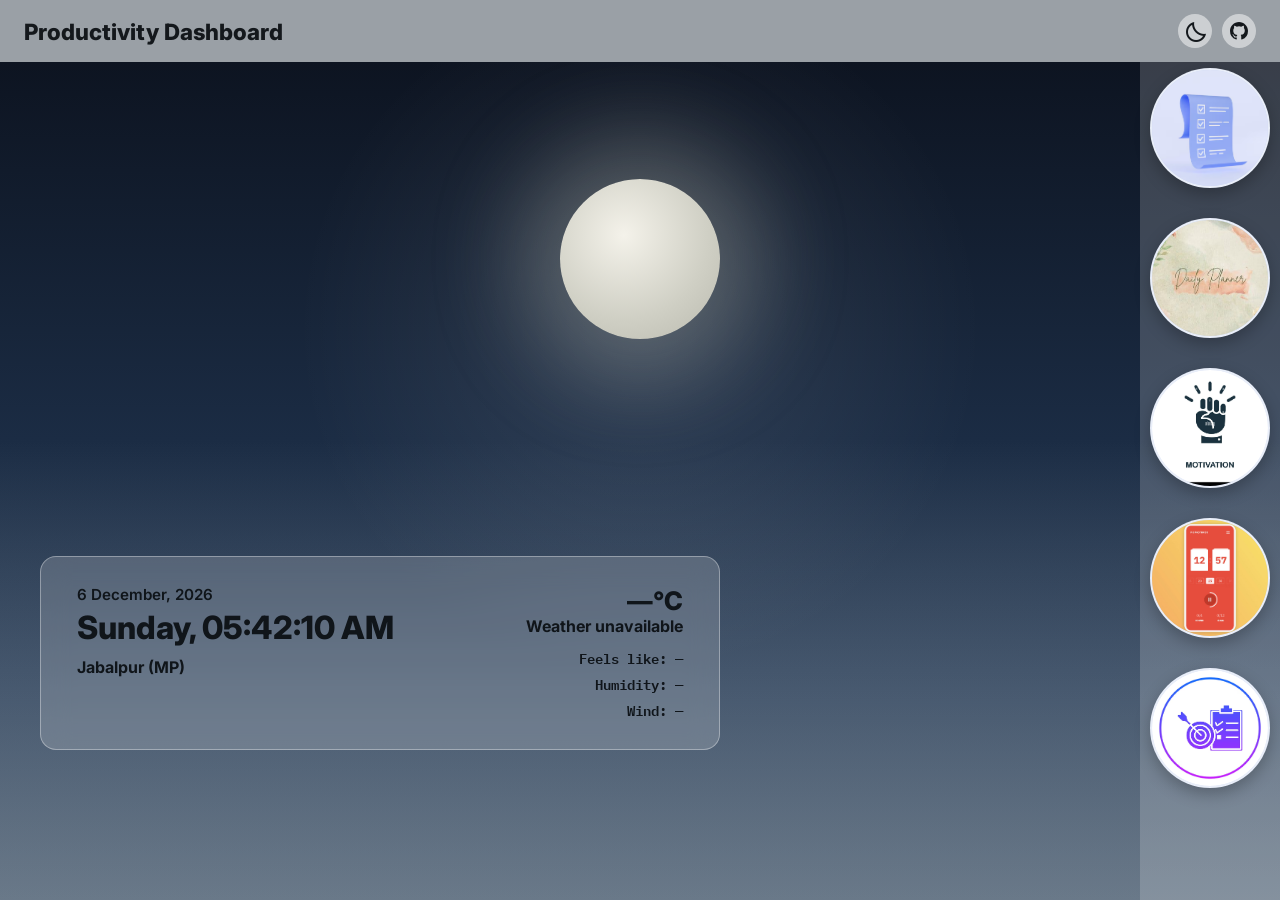
==== index.html @ 67d42deb "landing page done" ====
<!DOCTYPE html>
<html lang="en">

<head>
    <meta charset="UTF-8">
    <meta name="viewport" content="width=device-width, initial-scale=1.0">
    <title>Productivity-Dashboard</title>
    <link rel="preconnect" href="https://fonts.googleapis.com">
    <link rel="preconnect" href="https://fonts.gstatic.com" crossorigin>
    <link
        href="https://fonts.googleapis.com/css2?family=Inter:wght@400;500;600;700;800&family=IBM+Plex+Mono:wght@400;500&display=swap"
        rel="stylesheet">
    <link rel="stylesheet"
        href="https://fonts.googleapis.com/css2?family=Material+Symbols+Outlined:opsz,wght,FILL,GRAD@20..48,100..700,0..1,-50..200" />
    <link rel="stylesheet" href="landing.css">
</head>

<body>
    <header class="topbar">
        <h1 class="topbar-title">Productivity Dashboard</h1>
        <div class="topbar-icons">
            <button id="theme-toggle" class="icon-btn-round" aria-label="Toggle theme">
                <span id="theme-icon" class="material-symbols-outlined">light_mode</span>
            </button>
            <a class="icon-btn-round" href="https://github.com/" target="_blank" rel="noopener"
                aria-label="Source code">
                <svg width="18" height="18" viewBox="0 0 16 16" fill="currentColor" aria-hidden="true">
                    <path
                        d="M8 0C3.58 0 0 3.58 0 8a8 8 0 0 0 5.47 7.59c.4.07.55-.17.55-.38 0-.19-.01-.82-.01-1.49-2.01.37-2.53-.49-2.69-.94-.09-.23-.48-.94-.82-1.13-.28-.15-.68-.52-.01-.53.63-.01 1.08.58 1.23.82.72 1.21 1.87.87 2.33.66.07-.52.28-.87.51-1.07-1.78-.2-3.64-.89-3.64-3.95 0-.87.31-1.59.82-2.15-.08-.2-.36-1.02.08-2.12 0 0 .67-.21 2.2.82a7.5 7.5 0 0 1 4 0c1.53-1.04 2.2-.82 2.2-.82.44 1.1.16 1.92.08 2.12.51.56.82 1.27.82 2.15 0 3.07-1.87 3.75-3.65 3.95.29.25.54.73.54 1.48 0 1.07-.01 1.93-.01 2.2 0 .21.15.46.55.38A8 8 0 0 0 16 8c0-4.42-3.58-8-8-8z" />
                </svg>
            </a>
        </div>
    </header>

    <main class="hero">
        <div class="sky">
            <video class="sky-video night-video" src="./video/night.mp4" muted loop playsinline></video>
            <video class="sky-video day-video" src="./video/day.mp4" muted loop playsinline></video>
            <div class="moon"></div>
        </div>

        <div class="glass-card">
            <div class="glass-left">
                <p id="glass-date" class="glass-date">6 July, 2026</p>
                <h2 id="glass-time" class="glass-time">Monday, 02:14:51 AM</h2>
                <p id="glass-location" class="glass-location">Locating…</p>
            </div>
            <div class="glass-right">
                <p id="glass-temp" class="glass-temp">—°C</p>
                <p id="glass-desc" class="glass-desc">—</p>
                <ul class="glass-stats">
                    <li>Feels like: <span id="glass-feels">—</span></li>
                    <li>Humidity: <span id="glass-humidity">—</span></li>
                    <li>Wind: <span id="glass-wind">—</span></li>
                </ul>
            </div>
        </div>
        <nav class="icon-col" aria-label="Dashboard sections">
            <a href="dashboard.html#tasks" class="icon-circle" style="--tint:#c9d6f2">
                <img class="icon-img" src="./img/todo-light.avif" alt="To-do list">
                <video class="icon-video" src="./video/todo.mp4" muted loop playsinline></video>
            </a>
            <a href="dashboard.html#tasks" class="icon-circle" style="--tint:#c9d6f2">
                <img class="icon-img" src="./img/daily-planLight.jpg" alt="To-do list">
                <video class="icon-video" src="./video/daily-plan.mp4" muted loop playsinline></video>
            </a>
            <a href="dashboard.html#tasks" class="icon-circle" style="--tint:#c9d6f2">
                <img class="icon-img" src="./img/moti-light.jpg" alt="To-do list">
                <video class="icon-video" src="./video/motivation.mp4" muted loop playsinline></video>
            </a>
            <a href="dashboard.html#tasks" class="icon-circle" style="--tint:#c9d6f2">
                <img class="icon-img" src="./img/pomolight.jpeg" alt="To-do list">
                <video class="icon-video" src="./video/pomo.mp4" muted loop playsinline></video>
            </a>
            <a href="dashboard.html#tasks" class="icon-circle" style="--tint:#c9d6f2">
                <img class="icon-img" src="./img/goalsLight.avif" alt="To-do list">
                <video class="icon-video" src="./video/goals.mp4" muted loop playsinline></video>
            </a>
        </nav>

    </main>

    <script src="landing.js"></script>
</body>

</html>
---- landing.css ----
:root {
    --topbar-bg: #9aa0a6;
    --ink: #14181c;
    --ink-soft: #3c4248;
    --glass-bg: rgba(255, 255, 255, 0.18);
    --glass-border: rgba(255, 255, 255, 0.35);
    --font-body: "Inter", system-ui, sans-serif;
    --font-mono: "IBM Plex Mono", monospace;
    
}

* {
    box-sizing: border-box;
}

html,
body {
    height: 100%;
}

body {
    margin: 0;
    font-family: var(--font-body);
    color: var(--ink);
}

.topbar {
    display: flex;
    align-items: center;
    justify-content: space-between;
    background: var(--topbar-bg);
    padding: 14px 24px;
}

.topbar-title {
    margin: 0;
    font-size: 1.4rem;
    font-weight: 800;
}

.topbar-icons {
    display: flex;
    gap: 10px;
}

.icon-btn-round {
    width: 34px;
    height: 34px;
    border-radius: 50%;
    border: none;
    background: rgba(255, 255, 255, 0.5);
    color: var(--ink);
    display: flex;
    align-items: center;
    justify-content: center;
    cursor: pointer;
    text-decoration: none;
    font-size: 1rem;
    transition: background 0.15s;
}

.icon-btn-round:hover {
    background: rgba(255, 255, 255, 0.8);
}



.hero {
    position: relative;
    min-height: calc(100vh - 62px);
    overflow: hidden;
    display: flex;
    align-items: flex-end;
}

.sky {
    position: absolute;
    inset: 0;
    z-index: 0;
    background:
        radial-gradient(circle at 50% 32%, rgba(255, 255, 255, 0.10), transparent 40%),
        linear-gradient(to bottom, #0d1421 0%, #1b2c44 45%, #33465e 75%, #4a5b6d 100%);
    transition: background 0.4s;
}

.sky::after {
    /* faint fog layer near the bottom */
    content: "";
    position: absolute;
    inset: 0;
    background: linear-gradient(to top, rgba(200, 210, 220, 0.25), transparent 55%);
}

.sky-video {
    position: absolute;
    inset: 0;
    width: 100%;
    height: 100%;
    object-fit: cover;
    z-index: -1;
    opacity: 0;
    transition: opacity 0.3s;
}

.sky-video.is-visible {
    opacity: 1;
}

.moon {
    position: absolute;
    top: 14%;
    left: 50%;
    transform: translateX(-50%);
    width: 160px;
    height: 160px;
    border-radius: 50%;
    background: radial-gradient(circle at 40% 35%, #f4f2ea, #cfcfc4 60%, #b9b9ae 100%);
    box-shadow: 0 0 90px 40px rgba(240, 240, 220, 0.25);
}

body.theme-light .sky {
    background:
        radial-gradient(circle at 50% 30%, rgba(255, 255, 255, 0.5), transparent 45%),
        linear-gradient(to bottom, #bcd6ec 0%, #dce9f2 60%, #eef3f6 100%);
}

body.theme-light .moon {
    background: radial-gradient(circle at 40% 35%, #fff6cf, #ffe28a 70%);
    box-shadow: 0 0 90px 40px rgba(255, 220, 120, 0.35);
}

body.theme-light .glass-card {
    background: rgba(255, 255, 255, 0.55);
}

body.theme-light .icon-btn-round {
    background: rgba(0, 0, 0, 0.08);
}

.glass-card {
    position: relative;
    z-index: 1;
    display: flex;
    justify-content: space-between;
    gap: 40px;
    flex-wrap: wrap;
    background: var(--glass-bg);
    border: 1px solid var(--glass-border);
    backdrop-filter: blur(14px);
    -webkit-backdrop-filter: blur(14px);
    border-radius: 16px;
    padding: 28px 36px;
    margin: 0 0 150px 40px;
    width: 680px;
    color: #10151a;
}

.glass-date {
    margin: 0 0 4px;
    font-size: 0.95rem;
    font-weight: 600;
}

.glass-time {
    margin: 0 0 10px;
    font-size: 2rem;
    font-weight: 800;
}

.glass-location {
    margin: 0;
    font-weight: 700;
}

.glass-right {
    text-align: right;
    min-width: 180px;
}

.glass-temp {
    margin: 0;
    font-size: 1.6rem;
    font-weight: 800;
}

.glass-desc {
    margin: 0 0 10px;
    font-weight: 700;
}

.glass-stats {
    list-style: none;
    margin: 0;
    padding: 0;
    font-family: var(--font-mono);
    font-size: 0.85rem;
    font-weight: 600;
    display: flex;
    flex-direction: column;
    gap: 3px;
}

.icon-col {
    position: absolute;
    right: 0;
    top: 0;
    bottom: 0;
    z-index: 1;
    display: flex;
    flex-direction: column;
    gap: 18px;
    align-items: center;
    background: var(--glass-bg);
}

.icon-circle {
    position: relative;
    width: 120px;
    height: 120px;
    border-radius: 50%;
    margin: 6px 10px;
    background: var(--tint, #fff);
    display: flex;
    align-items: center;
    justify-content: center;
    overflow: hidden;
    text-decoration: none;
    box-shadow: 0 6px 16px rgba(0, 0, 0, 0.25);
    border: 2px solid rgba(255, 255, 255, 0.6);
    transition: transform 0.15s, box-shadow 0.15s;
}

.icon-circle:hover {
    transform: translateY(-3px);
    box-shadow: 0 10px 22px rgba(0, 0, 0, 0.3);
}

.icon-circle:focus-visible {
    outline: 3px solid #fff;
    outline-offset: 2px;
}

.icon-img,
.icon-video {
    position: absolute;
    inset: 0;
    width: 100%;
    height: 100%;
    object-fit: cover;
}

.icon-video {
    opacity: 0;
    transition: opacity 0.2s;
}

.icon-circle:hover .icon-video {
    opacity: 1;
}

.icon-circle:hover .icon-img {
    opacity: 0;
}

@media (max-width: 720px) {
    .glass-card {
        margin: 0 16px 90px;
        padding: 20px;
    }

    .glass-time {
        font-size: 1.5rem;
    }

    .icon-rail {
        right: 10px;
        gap: 12px;
    }

    .icon-circle {
        width: 54px;
        height: 54px;
        font-size: 1.3rem;
    }

    .moon {
        width: 100px;
        height: 100px;
    }
}
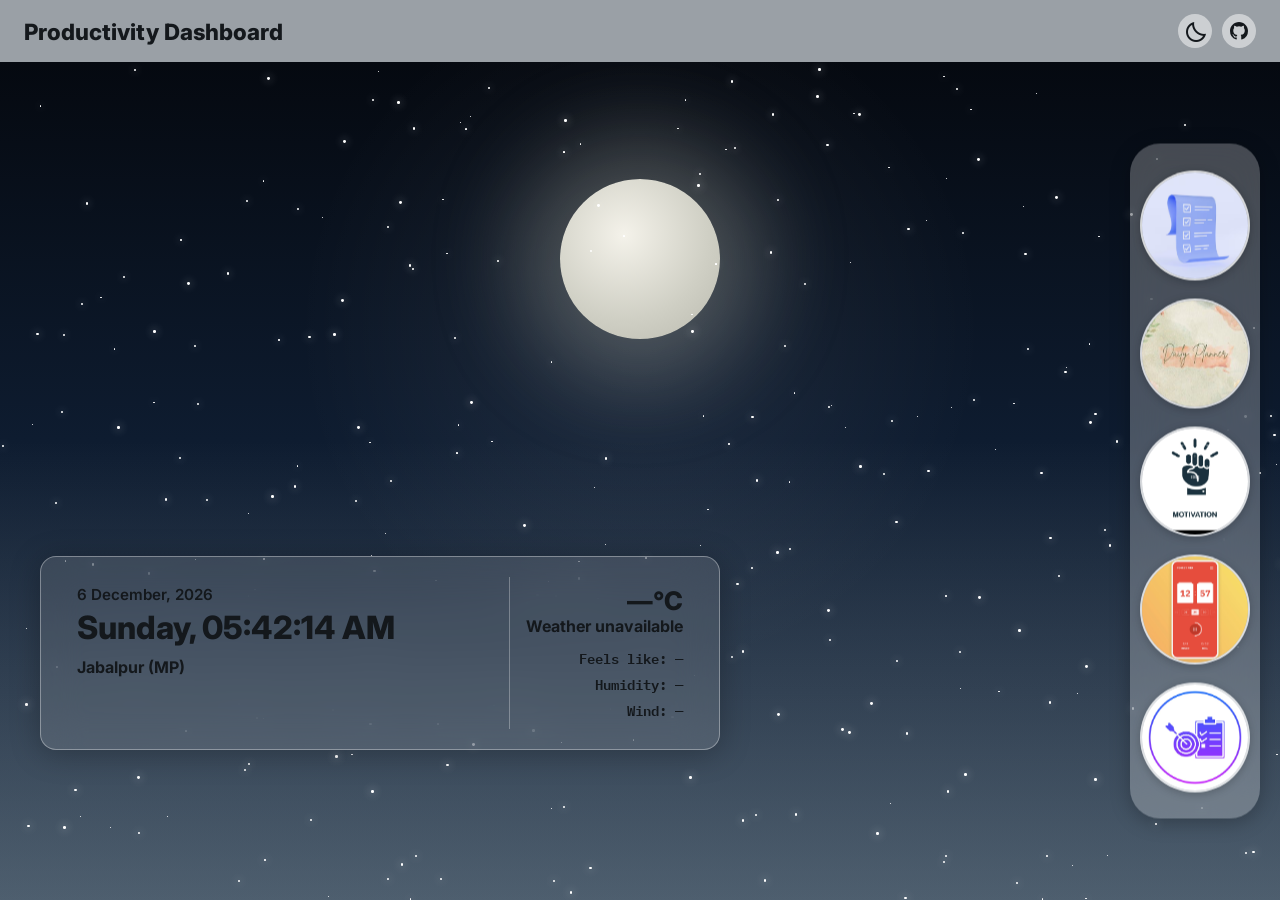
==== commit d6fbe4bc: "landing page UI finally done" ====
--- a/index.html
+++ b/index.html
@@ -36,6 +36,8 @@
         <div class="sky">
             <video class="sky-video night-video" src="./video/night.mp4" muted loop playsinline></video>
             <video class="sky-video day-video" src="./video/day.mp4" muted loop playsinline></video>
+            <div class="stars">
+            </div>
             <div class="moon"></div>
         </div>
 
--- a/landing.css
+++ b/landing.css
@@ -6,7 +6,7 @@
     --glass-border: rgba(255, 255, 255, 0.35);
     --font-body: "Inter", system-ui, sans-serif;
     --font-mono: "IBM Plex Mono", monospace;
-    
+
 }
 
 * {
@@ -64,7 +64,6 @@
 }
 
 
-
 .hero {
     position: relative;
     min-height: calc(100vh - 62px);
@@ -78,13 +77,13 @@
     inset: 0;
     z-index: 0;
     background:
-        radial-gradient(circle at 50% 32%, rgba(255, 255, 255, 0.10), transparent 40%),
-        linear-gradient(to bottom, #0d1421 0%, #1b2c44 45%, #33465e 75%, #4a5b6d 100%);
+        radial-gradient(circle at 50% 32%, rgba(255, 255, 255, 0.08), transparent 40%),
+        linear-gradient(to bottom, #050910 0%, #0e1c30 45%, #1a2a3d 75%, #25384a 100%);
     transition: background 0.4s;
 }
 
+
 .sky::after {
-    /* faint fog layer near the bottom */
     content: "";
     position: absolute;
     inset: 0;
@@ -104,6 +103,37 @@
 
 .sky-video.is-visible {
     opacity: 1;
+}
+
+
+.stars {
+    position: absolute;
+    inset: 0;
+    pointer-events: none;
+    z-index: 1;
+}
+
+.stars span {
+    position: absolute;
+    background: white;
+    border-radius: 50%;
+    box-shadow: 0 0 8px rgba(255, 255, 255, .9);
+    animation: twinkle 2s infinite alternate;
+}
+
+body.theme-light .stars {
+    opacity: 0;
+    transition: opacity 0.5s ease;
+}
+
+@keyframes twinkle {
+    from {
+        opacity: 0.6;
+    }
+
+    to {
+        opacity: 1;
+    }
 }
 
 .moon {
@@ -116,6 +146,17 @@
     border-radius: 50%;
     background: radial-gradient(circle at 40% 35%, #f4f2ea, #cfcfc4 60%, #b9b9ae 100%);
     box-shadow: 0 0 90px 40px rgba(240, 240, 220, 0.25);
+    animation: moonGlow 4s infinite alternate;
+}
+
+@keyframes moonGlow {
+    from {
+        box-shadow: 0 0 80px 30px rgba(240, 240, 220, 0.2);
+    }
+
+    to {
+        box-shadow: 0 0 100px 50px rgba(240, 240, 220, 0.35);
+    }
 }
 
 body.theme-light .sky {
@@ -144,16 +185,27 @@
     justify-content: space-between;
     gap: 40px;
     flex-wrap: wrap;
-    background: var(--glass-bg);
-    border: 1px solid var(--glass-border);
-    backdrop-filter: blur(14px);
-    -webkit-backdrop-filter: blur(14px);
+    background: rgba(255, 255, 255, 0.12);
+    border: 1px solid rgba(255, 255, 255, 0.35);
+    backdrop-filter: blur(20px);
+    -webkit-backdrop-filter: blur(20px);
     border-radius: 16px;
     padding: 28px 36px;
     margin: 0 0 150px 40px;
     width: 680px;
-    color: #10151a;
-}
+    box-shadow: 0 4px 30px rgba(0, 0, 0, 0.25);
+}
+
+.glass-card::before {
+    content: "";
+    position: absolute;
+    top: 20px;
+    bottom: 20px;
+    left: 69%;
+    width: 1px;
+    background: rgba(255, 255, 255, 0.3);
+}
+
 
 .glass-date {
     margin: 0 0 4px;
@@ -202,38 +254,39 @@
 
 .icon-col {
     position: absolute;
-    right: 0;
-    top: 0;
-    bottom: 0;
-    z-index: 1;
+    right: 20px;
+    top: 50%;
+    transform: translateY(-50%);
     display: flex;
     flex-direction: column;
+    justify-content: center;
     gap: 18px;
-    align-items: center;
-    background: var(--glass-bg);
-}
+    padding: 20px 10px;
+    border-radius: 30px;
+    background: rgba(255, 255, 255, 0.25);
+    backdrop-filter: blur(20px);
+    box-shadow: 0 4px 20px rgba(0, 0, 0, 0.25);
+    height: 75vh;
+}
+
 
 .icon-circle {
-    position: relative;
-    width: 120px;
-    height: 120px;
+    width: 110px;
+    height: 110px;
     border-radius: 50%;
-    margin: 6px 10px;
-    background: var(--tint, #fff);
-    display: flex;
-    align-items: center;
-    justify-content: center;
     overflow: hidden;
-    text-decoration: none;
-    box-shadow: 0 6px 16px rgba(0, 0, 0, 0.25);
+    background: rgba(255, 255, 255, 0.35);
     border: 2px solid rgba(255, 255, 255, 0.6);
-    transition: transform 0.15s, box-shadow 0.15s;
+    backdrop-filter: blur(10px);
+    box-shadow: 0 2px 8px rgba(0, 0, 0, 0.2);
+    transition: transform 0.2s, box-shadow 0.2s;
 }
 
 .icon-circle:hover {
     transform: translateY(-3px);
-    box-shadow: 0 10px 22px rgba(0, 0, 0, 0.3);
-}
+    box-shadow: 0 6px 16px rgba(0, 0, 0, 0.3);
+}
+
 
 .icon-circle:focus-visible {
     outline: 3px solid #fff;
@@ -262,19 +315,33 @@
     opacity: 0;
 }
 
-@media (max-width: 720px) {
+/* @media (max-width: 720px) {
     .glass-card {
-        margin: 0 16px 90px;
+        margin: 0 16px 60px;
         padding: 20px;
+        width: auto;
+        flex-direction: column;
+        gap: 20px;
+        text-align: center;
     }
 
     .glass-time {
         font-size: 1.5rem;
     }
 
-    .icon-rail {
-        right: 10px;
+    .glass-temp {
+        font-size: 1.2rem;
+    }
+
+    .icon-col {
+        position: static;
+        transform: none;
+        flex-direction: row;
+        justify-content: center;
         gap: 12px;
+        margin: 20px 0;
+        border-radius: 20px;
+        padding: 10px;
     }
 
     .icon-circle {
@@ -286,5 +353,191 @@
     .moon {
         width: 100px;
         height: 100px;
-    }
-}+        top: 10%;
+    }
+}
+
+@media (max-width: 1024px) {
+    .glass-card {
+        width: 90%;
+        margin: 0 auto 100px;
+        padding: 24px;
+        gap: 24px;
+    }
+
+    .glass-time {
+        font-size: 1.6rem;
+    }
+
+    .glass-temp {
+        font-size: 1.3rem;
+    }
+
+    .icon-col {
+        right: 10px;
+        gap: 14px;
+        padding: 14px 8px;
+        border-radius: 30px;
+    }
+
+    .icon-circle {
+        width: 70px;
+        height: 70px;
+    }
+
+    .moon {
+        width: 120px;
+        height: 120px;
+        top: 12%;
+    }
+} */
+
+/* @media (max-width: 1024px) {
+    .glass-card {
+        width: 90%;
+        margin: 0 auto 80px;
+        padding: 24px;
+        gap: 24px;
+    }
+
+    .glass-time {
+        font-size: 1.6rem;
+    }
+
+    .glass-temp {
+        font-size: 1.3rem;
+    }
+
+    .icon-col {
+        right: 10px;
+        gap: 14px;
+        padding: 14px 8px;
+        border-radius: 30px;
+    }
+
+    .icon-circle {
+        width: 80px;
+        height: 80px;
+    }
+
+    .moon {
+        width: 120px;
+        height: 120px;
+        top: 12%;
+    }
+} */
+
+/* @media (max-width: 720px) {
+    .hero {
+        flex-direction: column;
+        align-items: center;
+        justify-content: flex-end;
+        overflow: visible;
+    }
+
+    .glass-card {
+        width: 90%;
+        margin: 0 auto 20px;
+        padding: 18px;
+        text-align: center;
+        gap: 14px;
+        background: rgba(255, 255, 255, 0.25);
+        backdrop-filter: blur(20px);
+        border-radius: 16px;
+    }
+
+    .glass-time {
+        font-size: 1.3rem;
+    }
+
+    .glass-temp {
+        font-size: 1.1rem;
+    }
+
+    .icon-col {
+        position: fixed;
+        bottom: 20px;
+        left: 50%;
+        transform: translateX(-50%);
+        flex-direction: row;
+        justify-content: center;
+        gap: 14px;
+        width: auto;
+        padding: 10px 14px;
+        background: rgba(255, 255, 255, 0.15);
+        border-radius: 20px;
+        backdrop-filter: blur(20px);
+        box-shadow: 0 4px 20px rgba(0, 0, 0, 0.2);
+    }
+
+    .icon-circle {
+        width: 50px;
+        height: 50px;
+    }
+
+    .moon {
+        width: 80px;
+        height: 80px;
+        top: 8%;
+    }
+} */
+
+
+/* @media (max-width: 480px) {
+    .topbar-title {
+        font-size: 1.1rem;
+    }
+
+    .glass-card {
+        width: 90%;
+        margin: 0 auto 20px;
+        padding: 16px;
+        gap: 12px;
+        flex-direction: column;
+        text-align: center;
+        background: rgba(255, 255, 255, 0.25);
+        backdrop-filter: blur(20px);
+        border-radius: 16px;
+    }
+
+    .glass-card::before {
+        display: none;
+    }
+
+    .glass-time {
+        font-size: 1.2rem;
+    }
+
+    .glass-temp {
+        font-size: 1rem;
+    }
+
+    .icon-col {
+        position: fixed;
+        top: 500px;
+        left: 50%;
+        transform: translateX(-50%);
+        display: flex;
+        flex-direction: row;
+        justify-content: center;
+        gap: 10px;
+        width: 300px;
+        height: auto;
+        padding: 10px 14px;
+        background: rgba(255, 255, 255, 0.15);
+        border-radius: 20px;
+        backdrop-filter: blur(20px);
+        box-shadow: 0 4px 20px rgba(0, 0, 0, 0.2);
+    }
+
+    .icon-circle {
+        width: 44px;
+        height: 44px;
+    }
+
+    .moon {
+        width: 80px;
+        height: 80px;
+        top: 8%;
+    }
+} */
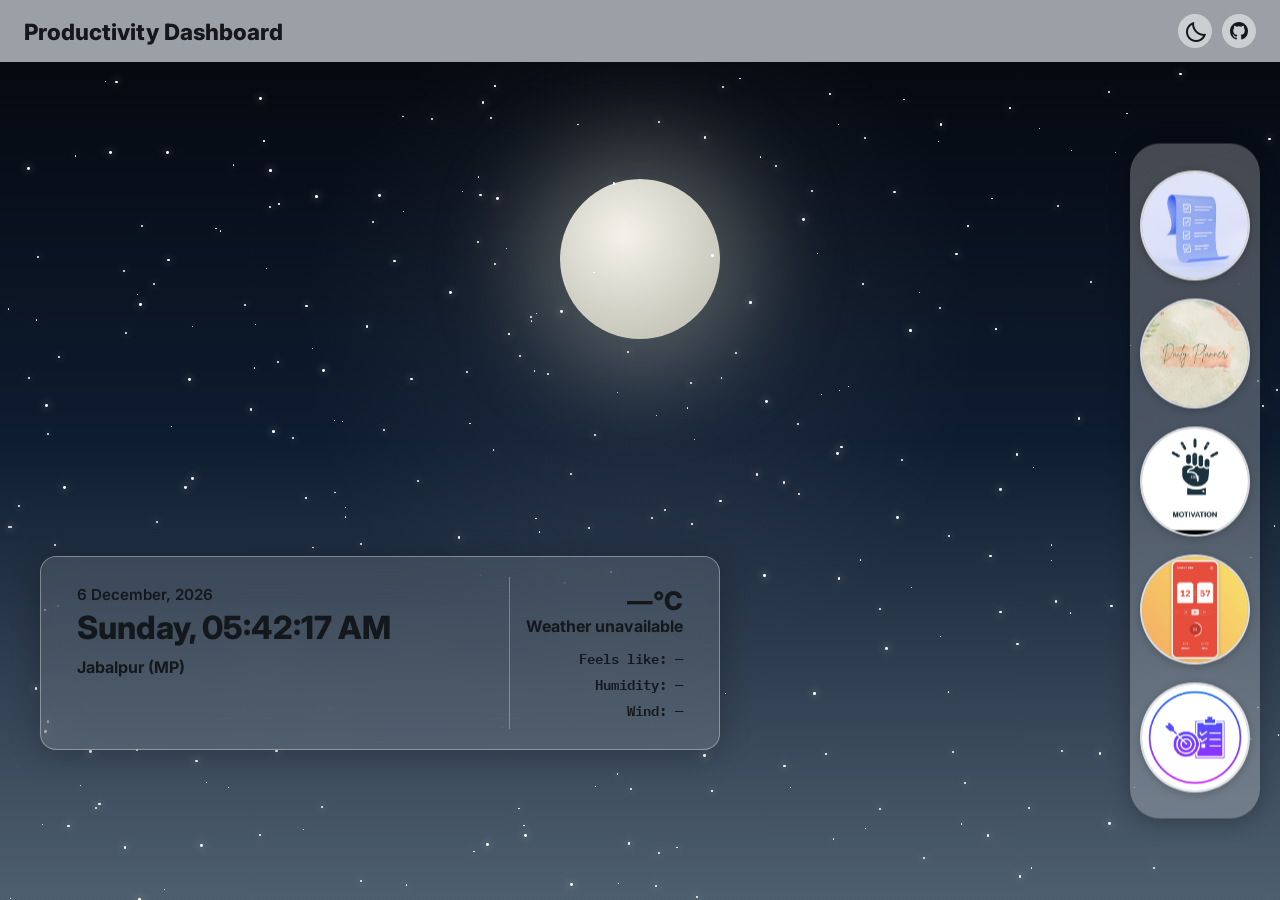
==== commit ea09a7ab: "improved folder structure" ====
--- a/index.html
+++ b/index.html
@@ -12,7 +12,7 @@
         rel="stylesheet">
     <link rel="stylesheet"
         href="https://fonts.googleapis.com/css2?family=Material+Symbols+Outlined:opsz,wght,FILL,GRAD@20..48,100..700,0..1,-50..200" />
-    <link rel="stylesheet" href="landing.css">
+    <link rel="stylesheet" href="./css/style.css">
 </head>
 
 <body>
@@ -82,7 +82,7 @@
 
     </main>
 
-    <script src="landing.js"></script>
+    <script src="./js/script.js"></script>
 </body>
 
 </html>
--- a/css/style.css
+++ b/css/style.css
@@ -0,0 +1,543 @@
+:root {
+    --topbar-bg: #9aa0a6;
+    --ink: #14181c;
+    --ink-soft: #3c4248;
+    --glass-bg: rgba(255, 255, 255, 0.18);
+    --glass-border: rgba(255, 255, 255, 0.35);
+    --font-body: "Inter", system-ui, sans-serif;
+    --font-mono: "IBM Plex Mono", monospace;
+
+}
+
+* {
+    box-sizing: border-box;
+}
+
+html,
+body {
+    height: 100%;
+}
+
+body {
+    margin: 0;
+    font-family: var(--font-body);
+    color: var(--ink);
+}
+
+.topbar {
+    display: flex;
+    align-items: center;
+    justify-content: space-between;
+    background: var(--topbar-bg);
+    padding: 14px 24px;
+}
+
+.topbar-title {
+    margin: 0;
+    font-size: 1.4rem;
+    font-weight: 800;
+}
+
+.topbar-icons {
+    display: flex;
+    gap: 10px;
+}
+
+.icon-btn-round {
+    width: 34px;
+    height: 34px;
+    border-radius: 50%;
+    border: none;
+    background: rgba(255, 255, 255, 0.5);
+    color: var(--ink);
+    display: flex;
+    align-items: center;
+    justify-content: center;
+    cursor: pointer;
+    text-decoration: none;
+    font-size: 1rem;
+    transition: background 0.15s;
+}
+
+.icon-btn-round:hover {
+    background: rgba(255, 255, 255, 0.8);
+}
+
+
+.hero {
+    position: relative;
+    min-height: calc(100vh - 62px);
+    overflow: hidden;
+    display: flex;
+    align-items: flex-end;
+}
+
+.sky {
+    position: absolute;
+    inset: 0;
+    z-index: 0;
+    background:
+        radial-gradient(circle at 50% 32%, rgba(255, 255, 255, 0.08), transparent 40%),
+        linear-gradient(to bottom, #050910 0%, #0e1c30 45%, #1a2a3d 75%, #25384a 100%);
+    transition: background 0.4s;
+}
+
+
+.sky::after {
+    content: "";
+    position: absolute;
+    inset: 0;
+    background: linear-gradient(to top, rgba(200, 210, 220, 0.25), transparent 55%);
+}
+
+.sky-video {
+    position: absolute;
+    inset: 0;
+    width: 100%;
+    height: 100%;
+    object-fit: cover;
+    z-index: -1;
+    opacity: 0;
+    transition: opacity 0.3s;
+}
+
+.sky-video.is-visible {
+    opacity: 1;
+}
+
+
+.stars {
+    position: absolute;
+    inset: 0;
+    pointer-events: none;
+    z-index: 1;
+}
+
+.stars span {
+    position: absolute;
+    background: white;
+    border-radius: 50%;
+    box-shadow: 0 0 8px rgba(255, 255, 255, .9);
+    animation: twinkle 2s infinite alternate;
+}
+
+body.theme-light .stars {
+    opacity: 0;
+    transition: opacity 0.5s ease;
+}
+
+@keyframes twinkle {
+    from {
+        opacity: 0.6;
+    }
+
+    to {
+        opacity: 1;
+    }
+}
+
+.moon {
+    position: absolute;
+    top: 14%;
+    left: 50%;
+    transform: translateX(-50%);
+    width: 160px;
+    height: 160px;
+    border-radius: 50%;
+    background: radial-gradient(circle at 40% 35%, #f4f2ea, #cfcfc4 60%, #b9b9ae 100%);
+    box-shadow: 0 0 90px 40px rgba(240, 240, 220, 0.25);
+    animation: moonGlow 4s infinite alternate;
+}
+
+@keyframes moonGlow {
+    from {
+        box-shadow: 0 0 80px 30px rgba(240, 240, 220, 0.2);
+    }
+
+    to {
+        box-shadow: 0 0 100px 50px rgba(240, 240, 220, 0.35);
+    }
+}
+
+body.theme-light .sky {
+    background:
+        radial-gradient(circle at 50% 30%, rgba(255, 255, 255, 0.5), transparent 45%),
+        linear-gradient(to bottom, #bcd6ec 0%, #dce9f2 60%, #eef3f6 100%);
+}
+
+body.theme-light .moon {
+    background: radial-gradient(circle at 40% 35%, #fff6cf, #ffe28a 70%);
+    box-shadow: 0 0 90px 40px rgba(255, 220, 120, 0.35);
+}
+
+body.theme-light .glass-card {
+    background: rgba(255, 255, 255, 0.55);
+}
+
+body.theme-light .icon-btn-round {
+    background: rgba(0, 0, 0, 0.08);
+}
+
+.glass-card {
+    position: relative;
+    z-index: 1;
+    display: flex;
+    justify-content: space-between;
+    gap: 40px;
+    flex-wrap: wrap;
+    background: rgba(255, 255, 255, 0.12);
+    border: 1px solid rgba(255, 255, 255, 0.35);
+    backdrop-filter: blur(20px);
+    -webkit-backdrop-filter: blur(20px);
+    border-radius: 16px;
+    padding: 28px 36px;
+    margin: 0 0 150px 40px;
+    width: 680px;
+    box-shadow: 0 4px 30px rgba(0, 0, 0, 0.25);
+}
+
+.glass-card::before {
+    content: "";
+    position: absolute;
+    top: 20px;
+    bottom: 20px;
+    left: 69%;
+    width: 1px;
+    background: rgba(255, 255, 255, 0.3);
+}
+
+
+.glass-date {
+    margin: 0 0 4px;
+    font-size: 0.95rem;
+    font-weight: 600;
+}
+
+.glass-time {
+    margin: 0 0 10px;
+    font-size: 2rem;
+    font-weight: 800;
+}
+
+.glass-location {
+    margin: 0;
+    font-weight: 700;
+}
+
+.glass-right {
+    text-align: right;
+    min-width: 180px;
+}
+
+.glass-temp {
+    margin: 0;
+    font-size: 1.6rem;
+    font-weight: 800;
+}
+
+.glass-desc {
+    margin: 0 0 10px;
+    font-weight: 700;
+}
+
+.glass-stats {
+    list-style: none;
+    margin: 0;
+    padding: 0;
+    font-family: var(--font-mono);
+    font-size: 0.85rem;
+    font-weight: 600;
+    display: flex;
+    flex-direction: column;
+    gap: 3px;
+}
+
+.icon-col {
+    position: absolute;
+    right: 20px;
+    top: 50%;
+    transform: translateY(-50%);
+    display: flex;
+    flex-direction: column;
+    justify-content: center;
+    gap: 18px;
+    padding: 20px 10px;
+    border-radius: 30px;
+    background: rgba(255, 255, 255, 0.25);
+    backdrop-filter: blur(20px);
+    box-shadow: 0 4px 20px rgba(0, 0, 0, 0.25);
+    height: 75vh;
+}
+
+
+.icon-circle {
+    width: 110px;
+    height: 110px;
+    border-radius: 50%;
+    overflow: hidden;
+    background: rgba(255, 255, 255, 0.35);
+    border: 2px solid rgba(255, 255, 255, 0.6);
+    backdrop-filter: blur(10px);
+    box-shadow: 0 2px 8px rgba(0, 0, 0, 0.2);
+    transition: transform 0.2s, box-shadow 0.2s;
+}
+
+.icon-circle:hover {
+    transform: translateY(-3px);
+    box-shadow: 0 6px 16px rgba(0, 0, 0, 0.3);
+}
+
+
+.icon-circle:focus-visible {
+    outline: 3px solid #fff;
+    outline-offset: 2px;
+}
+
+.icon-img,
+.icon-video {
+    position: absolute;
+    inset: 0;
+    width: 100%;
+    height: 100%;
+    object-fit: cover;
+}
+
+.icon-video {
+    opacity: 0;
+    transition: opacity 0.2s;
+}
+
+.icon-circle:hover .icon-video {
+    opacity: 1;
+}
+
+.icon-circle:hover .icon-img {
+    opacity: 0;
+}
+
+/* @media (max-width: 720px) {
+    .glass-card {
+        margin: 0 16px 60px;
+        padding: 20px;
+        width: auto;
+        flex-direction: column;
+        gap: 20px;
+        text-align: center;
+    }
+
+    .glass-time {
+        font-size: 1.5rem;
+    }
+
+    .glass-temp {
+        font-size: 1.2rem;
+    }
+
+    .icon-col {
+        position: static;
+        transform: none;
+        flex-direction: row;
+        justify-content: center;
+        gap: 12px;
+        margin: 20px 0;
+        border-radius: 20px;
+        padding: 10px;
+    }
+
+    .icon-circle {
+        width: 54px;
+        height: 54px;
+        font-size: 1.3rem;
+    }
+
+    .moon {
+        width: 100px;
+        height: 100px;
+        top: 10%;
+    }
+}
+
+@media (max-width: 1024px) {
+    .glass-card {
+        width: 90%;
+        margin: 0 auto 100px;
+        padding: 24px;
+        gap: 24px;
+    }
+
+    .glass-time {
+        font-size: 1.6rem;
+    }
+
+    .glass-temp {
+        font-size: 1.3rem;
+    }
+
+    .icon-col {
+        right: 10px;
+        gap: 14px;
+        padding: 14px 8px;
+        border-radius: 30px;
+    }
+
+    .icon-circle {
+        width: 70px;
+        height: 70px;
+    }
+
+    .moon {
+        width: 120px;
+        height: 120px;
+        top: 12%;
+    }
+} */
+
+/* @media (max-width: 1024px) {
+    .glass-card {
+        width: 90%;
+        margin: 0 auto 80px;
+        padding: 24px;
+        gap: 24px;
+    }
+
+    .glass-time {
+        font-size: 1.6rem;
+    }
+
+    .glass-temp {
+        font-size: 1.3rem;
+    }
+
+    .icon-col {
+        right: 10px;
+        gap: 14px;
+        padding: 14px 8px;
+        border-radius: 30px;
+    }
+
+    .icon-circle {
+        width: 80px;
+        height: 80px;
+    }
+
+    .moon {
+        width: 120px;
+        height: 120px;
+        top: 12%;
+    }
+} */
+
+/* @media (max-width: 720px) {
+    .hero {
+        flex-direction: column;
+        align-items: center;
+        justify-content: flex-end;
+        overflow: visible;
+    }
+
+    .glass-card {
+        width: 90%;
+        margin: 0 auto 20px;
+        padding: 18px;
+        text-align: center;
+        gap: 14px;
+        background: rgba(255, 255, 255, 0.25);
+        backdrop-filter: blur(20px);
+        border-radius: 16px;
+    }
+
+    .glass-time {
+        font-size: 1.3rem;
+    }
+
+    .glass-temp {
+        font-size: 1.1rem;
+    }
+
+    .icon-col {
+        position: fixed;
+        bottom: 20px;
+        left: 50%;
+        transform: translateX(-50%);
+        flex-direction: row;
+        justify-content: center;
+        gap: 14px;
+        width: auto;
+        padding: 10px 14px;
+        background: rgba(255, 255, 255, 0.15);
+        border-radius: 20px;
+        backdrop-filter: blur(20px);
+        box-shadow: 0 4px 20px rgba(0, 0, 0, 0.2);
+    }
+
+    .icon-circle {
+        width: 50px;
+        height: 50px;
+    }
+
+    .moon {
+        width: 80px;
+        height: 80px;
+        top: 8%;
+    }
+} */
+
+
+/* @media (max-width: 480px) {
+    .topbar-title {
+        font-size: 1.1rem;
+    }
+
+    .glass-card {
+        width: 90%;
+        margin: 0 auto 20px;
+        padding: 16px;
+        gap: 12px;
+        flex-direction: column;
+        text-align: center;
+        background: rgba(255, 255, 255, 0.25);
+        backdrop-filter: blur(20px);
+        border-radius: 16px;
+    }
+
+    .glass-card::before {
+        display: none;
+    }
+
+    .glass-time {
+        font-size: 1.2rem;
+    }
+
+    .glass-temp {
+        font-size: 1rem;
+    }
+
+    .icon-col {
+        position: fixed;
+        top: 500px;
+        left: 50%;
+        transform: translateX(-50%);
+        display: flex;
+        flex-direction: row;
+        justify-content: center;
+        gap: 10px;
+        width: 300px;
+        height: auto;
+        padding: 10px 14px;
+        background: rgba(255, 255, 255, 0.15);
+        border-radius: 20px;
+        backdrop-filter: blur(20px);
+        box-shadow: 0 4px 20px rgba(0, 0, 0, 0.2);
+    }
+
+    .icon-circle {
+        width: 44px;
+        height: 44px;
+    }
+
+    .moon {
+        width: 80px;
+        height: 80px;
+        top: 8%;
+    }
+} */
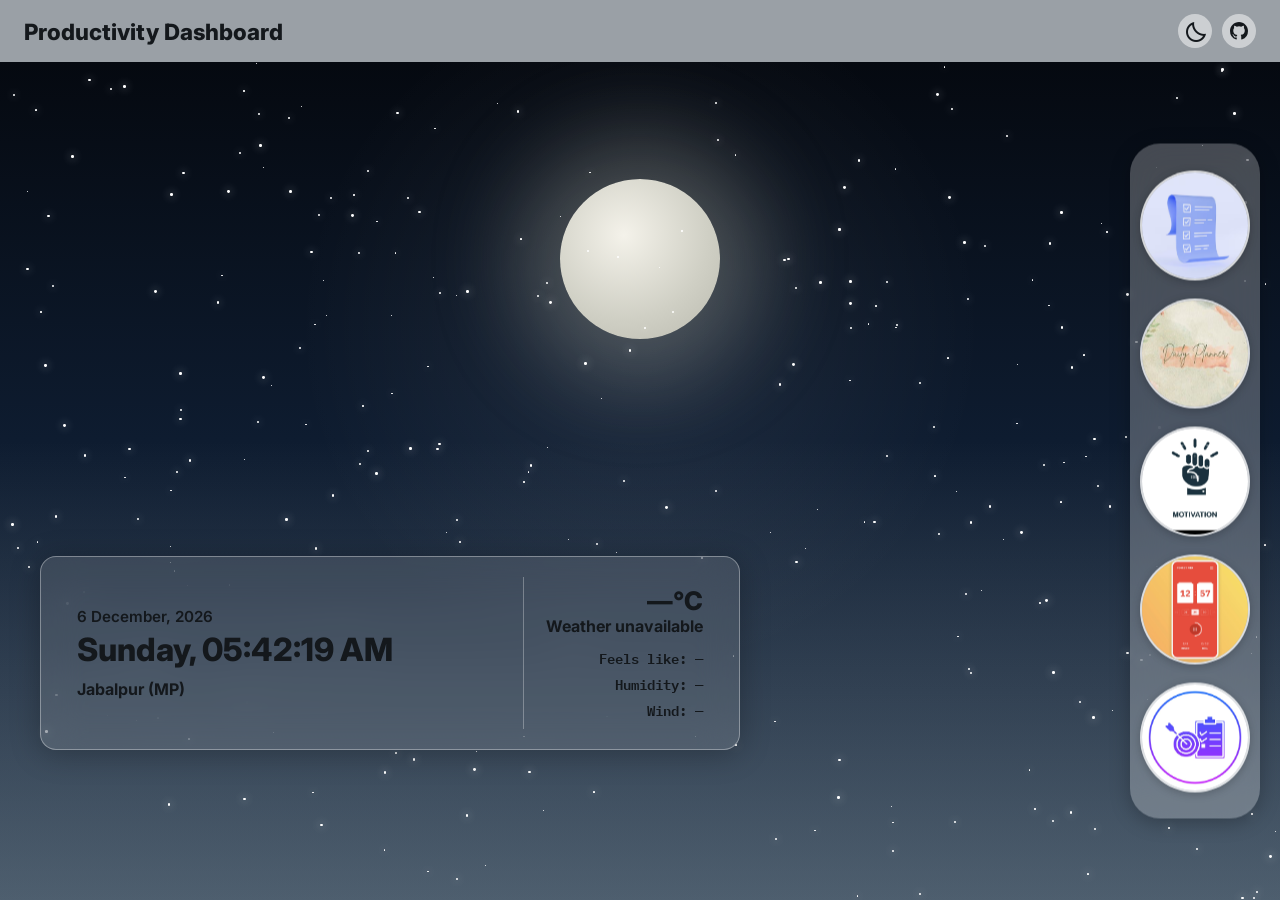
==== commit aaba25d2: "All UI done" ====
--- a/index.html
+++ b/index.html
@@ -57,7 +57,7 @@
                 </ul>
             </div>
         </div>
-        <nav class="icon-col" aria-label="Dashboard sections">
+        <!-- <nav class="icon-col" aria-label="Dashboard sections">
             <a href="dashboard.html#tasks" class="icon-circle" style="--tint:#c9d6f2">
                 <img class="icon-img" src="./img/todo-light.avif" alt="To-do list">
                 <video class="icon-video" src="./video/todo.mp4" muted loop playsinline></video>
@@ -78,7 +78,34 @@
                 <img class="icon-img" src="./img/goalsLight.avif" alt="To-do list">
                 <video class="icon-video" src="./video/goals.mp4" muted loop playsinline></video>
             </a>
+        </nav> -->
+        <nav class="icon-col" aria-label="Dashboard sections">
+            <a href="tasks.html" class="icon-circle" style="--tint:#c9d6f2">
+                <img class="icon-img" src="./img/todo-light.avif" alt="Tasks">
+                <video class="icon-video" src="./video/todo.mp4" muted loop playsinline></video>
+            </a>
+
+            <a href="plans.html" class="icon-circle" style="--tint:#c9d6f2">
+                <img class="icon-img" src="./img/daily-planLight.jpg" alt="Daily Plans">
+                <video class="icon-video" src="./video/daily-plan.mp4" muted loop playsinline></video>
+            </a>
+
+            <a href="motivation.html" class="icon-circle" style="--tint:#c9d6f2">
+                <img class="icon-img" src="./img/moti-light.jpg" alt="Motivation">
+                <video class="icon-video" src="./video/motivation.mp4" muted loop playsinline></video>
+            </a>
+
+            <a href="pomodoro.html" class="icon-circle" style="--tint:#c9d6f2">
+                <img class="icon-img" src="./img/pomolight.jpeg" alt="Pomodoro Timer">
+                <video class="icon-video" src="./video/pomo.mp4" muted loop playsinline></video>
+            </a>
+
+            <a href="goals.html" class="icon-circle" style="--tint:#c9d6f2">
+                <img class="icon-img" src="./img/goalsLight.avif" alt="Goals">
+                <video class="icon-video" src="./video/goals.mp4" muted loop playsinline></video>
+            </a>
         </nav>
+
 
     </main>
 
--- a/css/style.css
+++ b/css/style.css
@@ -183,6 +183,7 @@
     z-index: 1;
     display: flex;
     justify-content: space-between;
+    align-items: center;
     gap: 40px;
     flex-wrap: wrap;
     background: rgba(255, 255, 255, 0.12);
@@ -192,7 +193,7 @@
     border-radius: 16px;
     padding: 28px 36px;
     margin: 0 0 150px 40px;
-    width: 680px;
+    width: 700px;
     box-shadow: 0 4px 30px rgba(0, 0, 0, 0.25);
 }
 
@@ -224,9 +225,17 @@
     font-weight: 700;
 }
 
+.glass-left {
+    display: flex;
+    flex-direction: column;
+    justify-content: center;
+}
+
 .glass-right {
+    display: flex;
+    flex-direction: column;
+    justify-content: center;
     text-align: right;
-    min-width: 180px;
 }
 
 .glass-temp {
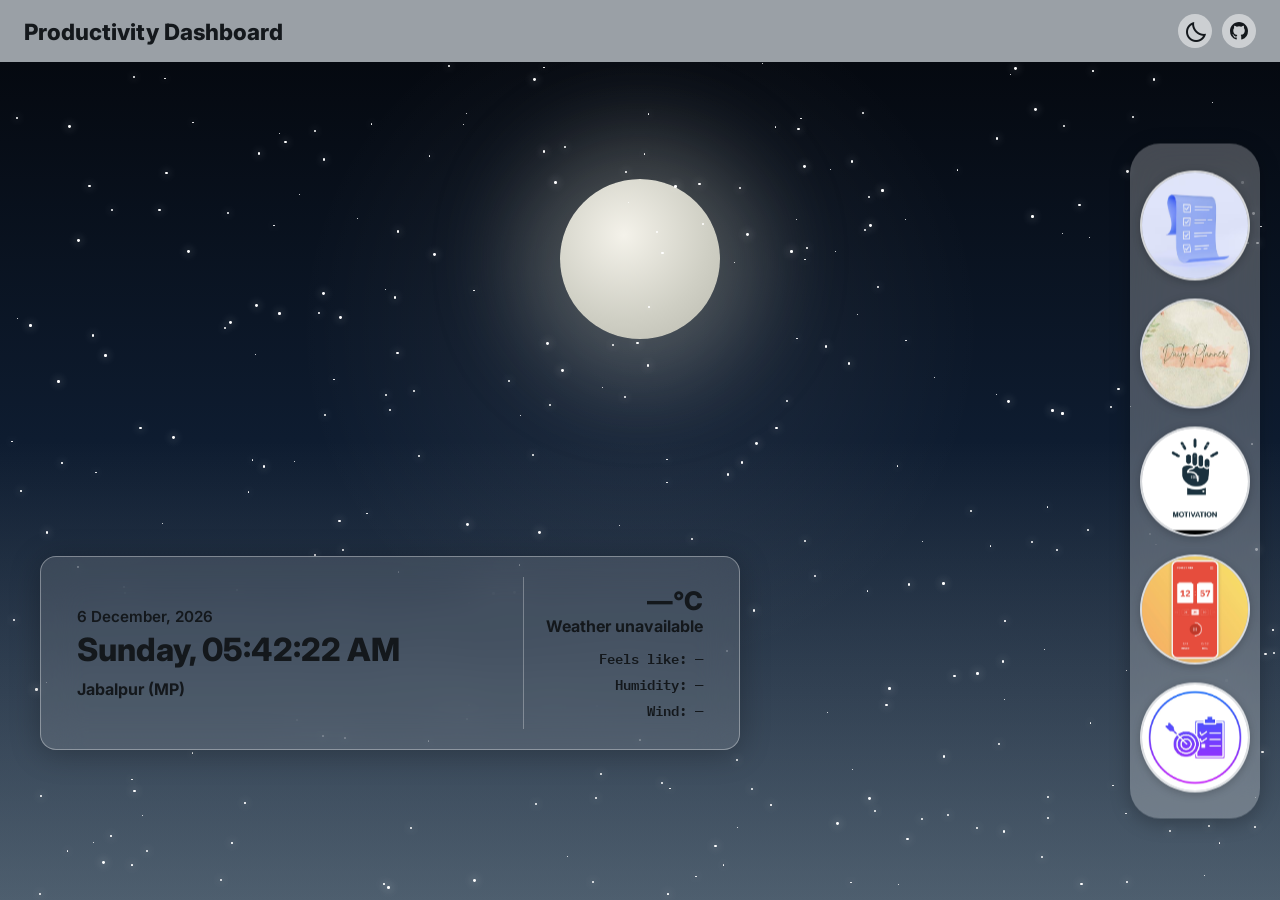
==== commit 7069a107: "converting the app in SPA" ====
--- a/index.html
+++ b/index.html
@@ -12,7 +12,13 @@
         rel="stylesheet">
     <link rel="stylesheet"
         href="https://fonts.googleapis.com/css2?family=Material+Symbols+Outlined:opsz,wght,FILL,GRAD@20..48,100..700,0..1,-50..200" />
+    <link rel="stylesheet" href="https://cdnjs.cloudflare.com/ajax/libs/font-awesome/6.5.0/css/all.min.css">
     <link rel="stylesheet" href="./css/style.css">
+    <link rel="stylesheet" href="./css/tasks.css">
+    <link rel="stylesheet" href="./css/plans.css">
+    <link rel="stylesheet" href="./css/motivation.css">
+    <link rel="stylesheet" href="./css/pomodoro.css">
+    <link rel="stylesheet" href="./css/goals.css">
 </head>
 
 <body>
@@ -57,59 +63,223 @@
                 </ul>
             </div>
         </div>
-        <!-- <nav class="icon-col" aria-label="Dashboard sections">
-            <a href="dashboard.html#tasks" class="icon-circle" style="--tint:#c9d6f2">
-                <img class="icon-img" src="./img/todo-light.avif" alt="To-do list">
-                <video class="icon-video" src="./video/todo.mp4" muted loop playsinline></video>
-            </a>
-            <a href="dashboard.html#tasks" class="icon-circle" style="--tint:#c9d6f2">
-                <img class="icon-img" src="./img/daily-planLight.jpg" alt="To-do list">
-                <video class="icon-video" src="./video/daily-plan.mp4" muted loop playsinline></video>
-            </a>
-            <a href="dashboard.html#tasks" class="icon-circle" style="--tint:#c9d6f2">
-                <img class="icon-img" src="./img/moti-light.jpg" alt="To-do list">
-                <video class="icon-video" src="./video/motivation.mp4" muted loop playsinline></video>
-            </a>
-            <a href="dashboard.html#tasks" class="icon-circle" style="--tint:#c9d6f2">
-                <img class="icon-img" src="./img/pomolight.jpeg" alt="To-do list">
-                <video class="icon-video" src="./video/pomo.mp4" muted loop playsinline></video>
-            </a>
-            <a href="dashboard.html#tasks" class="icon-circle" style="--tint:#c9d6f2">
-                <img class="icon-img" src="./img/goalsLight.avif" alt="To-do list">
-                <video class="icon-video" src="./video/goals.mp4" muted loop playsinline></video>
-            </a>
-        </nav> -->
+
         <nav class="icon-col" aria-label="Dashboard sections">
-            <a href="tasks.html" class="icon-circle" style="--tint:#c9d6f2">
+            <a href="#" class="icon-circle" data-page="tasks" style="--tint:#c9d6f2">
                 <img class="icon-img" src="./img/todo-light.avif" alt="Tasks">
                 <video class="icon-video" src="./video/todo.mp4" muted loop playsinline></video>
             </a>
 
-            <a href="plans.html" class="icon-circle" style="--tint:#c9d6f2">
+            <a href="#" class="icon-circle" data-page="plans" style="--tint:#c9d6f2">
                 <img class="icon-img" src="./img/daily-planLight.jpg" alt="Daily Plans">
                 <video class="icon-video" src="./video/daily-plan.mp4" muted loop playsinline></video>
             </a>
 
-            <a href="motivation.html" class="icon-circle" style="--tint:#c9d6f2">
+            <a href="#" class="icon-circle" data-page="motivation" style="--tint:#ffffff">
                 <img class="icon-img" src="./img/moti-light.jpg" alt="Motivation">
                 <video class="icon-video" src="./video/motivation.mp4" muted loop playsinline></video>
             </a>
 
-            <a href="pomodoro.html" class="icon-circle" style="--tint:#c9d6f2">
+            <a href="#" class="icon-circle" data-page="pomodoro" style="--tint:#c9d6f2">
                 <img class="icon-img" src="./img/pomolight.jpeg" alt="Pomodoro Timer">
                 <video class="icon-video" src="./video/pomo.mp4" muted loop playsinline></video>
             </a>
 
-            <a href="goals.html" class="icon-circle" style="--tint:#c9d6f2">
+            <a href="#" class="icon-circle" data-page="goals" style="--tint:#c9d6f2">
                 <img class="icon-img" src="./img/goalsLight.avif" alt="Goals">
                 <video class="icon-video" src="./video/goals.mp4" muted loop playsinline></video>
             </a>
         </nav>
-
-
     </main>
 
+    <!-- tasks page ka content -->
+    <section id="page-tasks" class="page">
+        <header>
+            <h1>Your Personalised Task List</h1>
+            <button class="close-btn" data-close>✖</button>
+        </header>
+
+        <section class="task-container">
+            <div class="task-form">
+                <input type="text" id="task-title" placeholder="Enter Task">
+                <textarea id="task-desc" placeholder="Enter Details"></textarea>
+                <label>
+                    <input type="checkbox" id="important"> Mark as Important !
+                </label>
+                <div class="btn-group">
+                    <button id="add-task">Add Task</button>
+                    <button id="cancel-edit">Cancel</button>
+                </div>
+            </div>
+
+            <div class="task-list" id="task-list"></div>
+        </section>
+    </section>
+
+
+    <!-- plans page ka content -->
+    <section id="page-plans" class="page">
+        <header>
+            <h1>Plan your Day to be more Productive</h1>
+            <button class="close-btn" data-close>✖</button>
+        </header>
+
+        <section class="planner-container">
+            <div class="planner-grid">
+                <div class="planner-column">
+                    <div class="time-slot">
+                        <h3>6:00 - 7:00</h3>
+                        <p>...</p>
+                    </div>
+                    <div class="time-slot">
+                        <h3>8:00 - 9:00</h3>
+                        <p>...</p>
+                    </div>
+                    <div class="time-slot">
+                        <h3>10:00 - 11:00</h3>
+                        <p>...</p>
+                    </div>
+                    <div class="time-slot">
+                        <h3>12:00 - 13:00</h3>
+                        <p>...</p>
+                    </div>
+                    <div class="time-slot">
+                        <h3>14:00 - 15:00</h3>
+                        <p>...</p>
+                    </div>
+                    <div class="time-slot">
+                        <h3>16:00 - 17:00</h3>
+                        <p>...</p>
+                    </div>
+                    <div class="time-slot">
+                        <h3>18:00 - 19:00</h3>
+                        <p>...</p>
+                    </div>
+                    <div class="time-slot">
+                        <h3>20:00 - 21:00</h3>
+                        <p>...</p>
+                    </div>
+                    <div class="time-slot">
+                        <h3>22:00 - 23:00</h3>
+                        <p>...</p>
+                    </div>
+                </div>
+
+                <div class="planner-column">
+                    <div class="time-slot">
+                        <h3>7:00 - 8:00</h3>
+                        <p>...</p>
+                    </div>
+                    <div class="time-slot">
+                        <h3>9:00 - 10:00</h3>
+                        <p>...</p>
+                    </div>
+                    <div class="time-slot">
+                        <h3>11:00 - 12:00</h3>
+                        <p>...</p>
+                    </div>
+                    <div class="time-slot">
+                        <h3>13:00 - 14:00</h3>
+                        <p>...</p>
+                    </div>
+                    <div class="time-slot">
+                        <h3>15:00 - 16:00</h3>
+                        <p>...</p>
+                    </div>
+                    <div class="time-slot">
+                        <h3>17:00 - 18:00</h3>
+                        <p>...</p>
+                    </div>
+                    <div class="time-slot">
+                        <h3>19:00 - 20:00</h3>
+                        <p>...</p>
+                    </div>
+                    <div class="time-slot">
+                        <h3>21:00 - 22:00</h3>
+                        <p>...</p>
+                    </div>
+                    <div class="time-slot">
+                        <h3>23:00 - 00:00</h3>
+                        <p>...</p>
+                    </div>
+                </div>
+            </div>
+        </section>
+    </section>
+
+
+    <!-- motivation page ka content -->
+    <section id="page-motivation" class="page">
+        <header>
+            <h1>Quote of the Day</h1>
+            <button class="close-btn" data-close>✖</button>
+        </header>
+
+        <section class="quote-container">
+            <div class="quote-card">
+                <div class="quote-header">Quote of the Day</div>
+                <div class="quote-body">
+                    <p class="quote-text"></p>
+                    <span class="quote-author"></span>
+                </div>
+                <div class="quote-mark">❞</div>
+            </div>
+        </section>
+    </section>
+
+
+    <!-- pomodoro page ka content -->
+    <section id="page-pomodoro" class="page">
+        <header>
+            <h1>Study with me!</h1>
+            <button class="close-btn" data-close>✖</button>
+        </header>
+
+        <section class="pomodoro-container">
+            <div class="session-label">work session</div>
+            <div class="timer-display" id="timer">25:00</div>
+            <div class="controls">
+                <button id="start">Start</button>
+                <button id="pause">Pause</button>
+                <button id="reset">Reset</button>
+            </div>
+        </section>
+    </section>
+
+    <!-- goals page ka content -->
+    <section id="page-goals" class="page">
+        <header>
+            <h1>Daily Goals</h1>
+            <button class="close-btn" data-close>✖</button>
+        </header>
+
+        <section class="goals-container">
+            <div class="goal-form">
+                <input type="text" id="goal-title" placeholder="Enter goals">
+                <textarea id="goal-desc" placeholder="Enter your goal description"></textarea>
+                <label>
+                    <input type="checkbox" id="goal-important"> Mark as Important !
+                </label>
+                <div class="btn-group">
+                    <button id="add-goal">Add Goal</button>
+                    <button id="goal-cancel-edit">Cancel</button>
+                </div>
+            </div>
+
+            <div class="goal-panel">
+                <div id="date-header" class="date-header"></div>
+                <div class="goal-list" id="goal-list"></div>
+            </div>
+        </section>
+    </section>
+
+
     <script src="./js/script.js"></script>
+    <script src="./js/tasks.js"></script>
+    <script src="./js/plans.js"></script>
+    <script src="./js/motivation.js"></script>
+    <script src="./js/pomodoro.js"></script>
+    <script src="./js/goals.js"></script>
 </body>
 
 </html>
--- a/css/style.css
+++ b/css/style.css
@@ -1,4 +1,5 @@
 :root {
+    --topbar-height: 62px;
     --topbar-bg: #9aa0a6;
     --ink: #14181c;
     --ink-soft: #3c4248;
@@ -66,7 +67,7 @@
 
 .hero {
     position: relative;
-    min-height: calc(100vh - 62px);
+    min-height: calc(100vh - var(--topbar-height));
     overflow: hidden;
     display: flex;
     align-items: flex-end;
@@ -324,229 +325,18 @@
     opacity: 0;
 }
 
-/* @media (max-width: 720px) {
-    .glass-card {
-        margin: 0 16px 60px;
-        padding: 20px;
-        width: auto;
-        flex-direction: column;
-        gap: 20px;
-        text-align: center;
-    }
-
-    .glass-time {
-        font-size: 1.5rem;
-    }
-
-    .glass-temp {
-        font-size: 1.2rem;
-    }
-
-    .icon-col {
-        position: static;
-        transform: none;
-        flex-direction: row;
-        justify-content: center;
-        gap: 12px;
-        margin: 20px 0;
-        border-radius: 20px;
-        padding: 10px;
-    }
-
-    .icon-circle {
-        width: 54px;
-        height: 54px;
-        font-size: 1.3rem;
-    }
-
-    .moon {
-        width: 100px;
-        height: 100px;
-        top: 10%;
-    }
-}
-
-@media (max-width: 1024px) {
-    .glass-card {
-        width: 90%;
-        margin: 0 auto 100px;
-        padding: 24px;
-        gap: 24px;
-    }
-
-    .glass-time {
-        font-size: 1.6rem;
-    }
-
-    .glass-temp {
-        font-size: 1.3rem;
-    }
-
-    .icon-col {
-        right: 10px;
-        gap: 14px;
-        padding: 14px 8px;
-        border-radius: 30px;
-    }
-
-    .icon-circle {
-        width: 70px;
-        height: 70px;
-    }
-
-    .moon {
-        width: 120px;
-        height: 120px;
-        top: 12%;
-    }
-} */
-
-/* @media (max-width: 1024px) {
-    .glass-card {
-        width: 90%;
-        margin: 0 auto 80px;
-        padding: 24px;
-        gap: 24px;
-    }
-
-    .glass-time {
-        font-size: 1.6rem;
-    }
-
-    .glass-temp {
-        font-size: 1.3rem;
-    }
-
-    .icon-col {
-        right: 10px;
-        gap: 14px;
-        padding: 14px 8px;
-        border-radius: 30px;
-    }
-
-    .icon-circle {
-        width: 80px;
-        height: 80px;
-    }
-
-    .moon {
-        width: 120px;
-        height: 120px;
-        top: 12%;
-    }
-} */
-
-/* @media (max-width: 720px) {
-    .hero {
-        flex-direction: column;
-        align-items: center;
-        justify-content: flex-end;
-        overflow: visible;
-    }
-
-    .glass-card {
-        width: 90%;
-        margin: 0 auto 20px;
-        padding: 18px;
-        text-align: center;
-        gap: 14px;
-        background: rgba(255, 255, 255, 0.25);
-        backdrop-filter: blur(20px);
-        border-radius: 16px;
-    }
-
-    .glass-time {
-        font-size: 1.3rem;
-    }
-
-    .glass-temp {
-        font-size: 1.1rem;
-    }
-
-    .icon-col {
-        position: fixed;
-        bottom: 20px;
-        left: 50%;
-        transform: translateX(-50%);
-        flex-direction: row;
-        justify-content: center;
-        gap: 14px;
-        width: auto;
-        padding: 10px 14px;
-        background: rgba(255, 255, 255, 0.15);
-        border-radius: 20px;
-        backdrop-filter: blur(20px);
-        box-shadow: 0 4px 20px rgba(0, 0, 0, 0.2);
-    }
-
-    .icon-circle {
-        width: 50px;
-        height: 50px;
-    }
-
-    .moon {
-        width: 80px;
-        height: 80px;
-        top: 8%;
-    }
-} */
-
-
-/* @media (max-width: 480px) {
-    .topbar-title {
-        font-size: 1.1rem;
-    }
-
-    .glass-card {
-        width: 90%;
-        margin: 0 auto 20px;
-        padding: 16px;
-        gap: 12px;
-        flex-direction: column;
-        text-align: center;
-        background: rgba(255, 255, 255, 0.25);
-        backdrop-filter: blur(20px);
-        border-radius: 16px;
-    }
-
-    .glass-card::before {
-        display: none;
-    }
-
-    .glass-time {
-        font-size: 1.2rem;
-    }
-
-    .glass-temp {
-        font-size: 1rem;
-    }
-
-    .icon-col {
-        position: fixed;
-        top: 500px;
-        left: 50%;
-        transform: translateX(-50%);
-        display: flex;
-        flex-direction: row;
-        justify-content: center;
-        gap: 10px;
-        width: 300px;
-        height: auto;
-        padding: 10px 14px;
-        background: rgba(255, 255, 255, 0.15);
-        border-radius: 20px;
-        backdrop-filter: blur(20px);
-        box-shadow: 0 4px 20px rgba(0, 0, 0, 0.2);
-    }
-
-    .icon-circle {
-        width: 44px;
-        height: 44px;
-    }
-
-    .moon {
-        width: 80px;
-        height: 80px;
-        top: 8%;
-    }
-} */+.page {
+    display: none;
+}
+
+.page.is-active {
+    display: block;
+}
+
+.hero.is-hidden {
+    display: none;
+}
+
+#page-motivation.is-active {
+    display: flex;
+}
--- a/css/tasks.css
+++ b/css/tasks.css
@@ -0,0 +1,237 @@
+#page-tasks {
+    font-family: "Inter", sans-serif;
+    background: linear-gradient(180deg, #0a1220 100%, #16243b 0%);
+    color: #fff;
+    padding: 40px;
+    box-sizing: border-box;
+    min-height: calc(100vh - var(--topbar-height));
+}
+
+#page-tasks header {
+    display: flex;
+    justify-content: space-between;
+    align-items: center;
+    margin-bottom: 30px;
+}
+
+#page-tasks h1 {
+    font-size: 2rem;
+    font-weight: 800;
+    letter-spacing: 0.5px;
+}
+
+#page-tasks .close-btn {
+    background: rgba(255, 255, 255, 0.15);
+    border: none;
+    border-radius: 50%;
+    padding: 8px 11px;
+    font-size: 1.2rem;
+    color: #fff;
+    cursor: pointer;
+    transition: background 0.3s;
+}
+
+#page-tasks .close-btn:hover {
+    background: rgba(255, 255, 255, 0.3);
+}
+
+#page-tasks .task-container {
+    display: flex;
+    gap: 40px;
+    flex-wrap: wrap;
+}
+
+#page-tasks .task-form,
+#page-tasks .task-list {
+    min-width: 320px;
+    height: 480px;
+    background: rgba(255, 255, 255, 0.12);
+    border: 1px solid rgba(255, 255, 255, 0.35);
+    backdrop-filter: blur(20px);
+    border-radius: 20px;
+    padding: 24px;
+    box-shadow: 0 4px 30px rgba(0, 0, 0, 0.25);
+    overflow-y: auto;
+    scroll-behavior: smooth;
+}
+
+#page-tasks .task-form {
+    flex: 1;
+    min-width: 280px;
+}
+
+#page-tasks .task-list {
+    flex: 2;
+    min-width: 400px;
+}
+
+#page-tasks .task-form input,
+#page-tasks .task-form textarea {
+    width: 96%;
+    padding: 12px;
+    margin-bottom: 16px;
+    border: none;
+    border-radius: 10px;
+    background: rgba(255, 255, 255, 0.15);
+    color: #fff;
+    font-size: 1rem;
+    outline: none;
+}
+
+#page-tasks .task-form textarea {
+    resize: none;
+    height: 200px;
+    overflow-y: auto;
+    word-wrap: break-word;
+}
+
+#page-tasks .task-form input::placeholder,
+#page-tasks .task-form textarea::placeholder {
+    color: rgba(255, 255, 255, 0.6);
+}
+
+#page-tasks .task-form label {
+    display: flex;
+    align-items: center;
+    gap: 30px;
+    margin-bottom: 20px;
+    color: #fff;
+    font-weight: 600;
+    cursor: pointer;
+}
+
+#page-tasks .task-form input[type="checkbox"] {
+    width: 18px;
+    height: 18px;
+    margin: 0;
+    flex-shrink: 0;
+    cursor: pointer;
+    accent-color: #4a90e2;
+}
+
+#page-tasks .btn-group {
+    display: flex;
+    flex-direction: column;
+    gap: 8px;
+    margin-top: 15px;
+}
+
+#page-tasks .task-form button {
+    width: 100%;
+    padding: 12px;
+    border: none;
+    border-radius: 10px;
+    background: linear-gradient(135deg, #4a90e2, #357ab8);
+    color: #fff;
+    font-weight: 700;
+    cursor: pointer;
+    transition: background 0.3s, transform 0.2s;
+}
+
+#page-tasks .task-form button:hover {
+    background: linear-gradient(135deg, #357ab8, #4a90e2);
+    transform: translateY(-2px);
+}
+
+#page-tasks #cancel-edit {
+    display: none;
+    background: #e74c3c;
+    color: white;
+    border: none;
+    padding: 12px;
+    border-radius: 10px;
+    cursor: pointer;
+}
+
+#page-tasks #cancel-edit:hover {
+    background: #c0392b;
+}
+
+#page-tasks .task-item {
+    display: flex;
+    justify-content: space-between;
+    align-items: center;
+    gap: 1rem;
+    background: rgba(255, 255, 255, 0.15);
+    border-radius: 12px;
+    padding: 12px 16px;
+    margin-bottom: 12px;
+    transition: transform 0.2s, background 0.3s;
+    overflow-wrap: break-word;
+    word-break: break-word;
+    white-space: normal;
+}
+
+#page-tasks .task-item>div:first-child {
+    flex: 1;
+}
+
+#page-tasks .task-item>div:last-child {
+    display: flex;
+    flex-direction: row;
+    gap: 0.5rem;
+}
+
+#page-tasks .task-item:hover {
+    transform: translateY(-3px);
+    background: rgba(255, 255, 255, 0.25);
+}
+
+#page-tasks .task-item.important {
+    border-left: 4px solid #ffcc00;
+}
+
+#page-tasks .task-item button {
+    background: rgba(255, 255, 255, 0.25);
+    border: none;
+    border-radius: 8px;
+    padding: 8px 12px;
+    color: #fff;
+    font-weight: 600;
+    cursor: pointer;
+    transition: background 0.3s;
+}
+
+#page-tasks .task-item button:hover {
+    background: rgba(255, 255, 255, 0.4);
+}
+
+#page-tasks .task-item.done {
+    opacity: 0.6;
+}
+
+#page-tasks .task-item.done h3,
+#page-tasks .task-item.done p {
+    text-decoration: line-through;
+    text-decoration-thickness: 3px;
+    font-weight: 700;
+}
+
+#page-tasks .task-actions {
+    display: flex;
+    gap: 12px;
+    align-items: center;
+}
+
+#page-tasks .task-actions i {
+    cursor: pointer;
+    font-size: 18px;
+    transition: color 0.2s ease, transform 0.2s ease;
+}
+
+#page-tasks .fa-check {
+    color: #28a745;
+}
+
+#page-tasks .fa-pen {
+    color: #4a90e2;
+}
+
+#page-tasks .fa-trash {
+    color: #e74c3c;
+}
+
+#page-tasks .task-actions i:hover {
+    transform: scale(1.2);
+    filter: brightness(1.3);
+}
--- a/css/plans.css
+++ b/css/plans.css
@@ -0,0 +1,157 @@
+#page-plans {
+    font-family: "Inter", sans-serif;
+    background: linear-gradient(to bottom right, #0d1421, #1b2c44);
+    color: #fff;
+    padding: 40px;
+    box-sizing: border-box;
+    min-height: calc(100vh - var(--topbar-height));
+}
+
+#page-plans header {
+    display: flex;
+    justify-content: space-between;
+    align-items: center;
+    margin-bottom: 30px;
+}
+
+#page-plans h1 {
+    font-size: 2rem;
+    font-weight: 800;
+    letter-spacing: 0.5px;
+}
+
+#page-plans .close-btn {
+    background: rgba(255, 255, 255, 0.15);
+    border: none;
+    border-radius: 50%;
+    padding: 8px 11px;
+    font-size: 1.2rem;
+    color: #fff;
+    cursor: pointer;
+    transition: background 0.3s;
+}
+
+#page-plans .close-btn:hover {
+    background: rgba(255, 255, 255, 0.3);
+}
+
+#page-plans .planner-container {
+    background: rgba(255, 255, 255, 0.08);
+    border: 1px solid rgba(255, 255, 255, 0.25);
+    backdrop-filter: blur(20px);
+    border-radius: 20px;
+    padding: 30px;
+    box-shadow: 0 8px 40px rgba(0, 0, 0, 0.4);
+}
+
+#page-plans .planner-grid {
+    display: flex;
+    justify-content: center;
+    align-items: flex-start;
+    gap: 40px;
+    flex-wrap: wrap;
+}
+
+#page-plans .planner-column {
+    flex: 1;
+    min-width: 320px;
+    display: flex;
+    flex-direction: column;
+    gap: 20px;
+}
+
+#page-plans .time-slot {
+    background: rgba(255, 255, 255, 0.12);
+    border-radius: 14px;
+    padding: 16px 20px;
+    height: 80px;
+    box-sizing: border-box;
+    display: flex;
+    flex-direction: column;
+    justify-content: center;
+    transition: transform 0.2s ease, background 0.3s ease, border 0.3s ease;
+    cursor: pointer;
+}
+
+#page-plans .time-slot:hover {
+    transform: translateY(-3px);
+    background: rgba(255, 255, 255, 0.2);
+}
+
+#page-plans .time-slot h3 {
+    margin: 0 0 8px;
+    font-size: 1rem;
+    font-weight: 700;
+}
+
+#page-plans .time-slot p {
+    margin: 0;
+    font-size: 0.95rem;
+    color: rgba(255, 255, 255, 0.8);
+    max-height: 50px;
+    overflow-y: auto;
+    overflow-x: hidden;
+    word-wrap: break-word;
+    overflow-wrap: break-word;
+    white-space: pre-wrap;
+    scrollbar-width: none;
+    -ms-overflow-style: none;
+}
+
+#page-plans .time-slot p::-webkit-scrollbar {
+    display: none;
+}
+
+#page-plans .slot-input {
+    width: 98%;
+    padding: 8px 10px;
+    border: none;
+    border-radius: 8px;
+    outline: none;
+    font-size: 1rem;
+    background: rgba(255, 255, 255, 0.2);
+    color: #fff;
+    transition: background 0.3s ease;
+    word-wrap: break-word;
+    overflow-wrap: break-word;
+    white-space: normal;
+}
+
+#page-plans .slot-input:focus {
+    background: rgba(255, 255, 255, 0.3);
+}
+
+#page-plans .time-slot.filled {
+    background: rgba(74, 144, 226, 0.25);
+    border-left: 4px solid #4a90e2;
+}
+
+#page-plans .time-slot.active {
+    position: relative;
+    border: 2px solid #4a90e2;
+    border-left: 4px solid #4a90e2;
+}
+
+#page-plans .time-slot.active::after {
+    content: "";
+    position: absolute;
+    top: 12px;
+    right: 12px;
+    width: 10px;
+    height: 10px;
+    background: #4ae275;
+    border-radius: 50%;
+    animation: blink 1s infinite;
+}
+
+@keyframes blink {
+
+    0%,
+    100% {
+        opacity: 1;
+    }
+
+    50% {
+        opacity: 0;
+    }
+}
--- a/css/motivation.css
+++ b/css/motivation.css
@@ -0,0 +1,102 @@
+#page-motivation {
+    font-family: "Inter", sans-serif;
+    background: linear-gradient(180deg, #0a1220 0%, #16243b 100%);
+    color: #fff;
+    box-sizing: border-box;
+    position: relative;
+    min-height: calc(100vh - var(--topbar-height));
+}
+
+#page-motivation.is-active {
+    display: flex;
+    flex-direction: column;
+    align-items: center;
+    justify-content: center;
+}
+
+#page-motivation header {
+    position: absolute;
+    top: 30px;
+    left: 30px;
+    right: 30px;
+    display: flex;
+    justify-content: space-between;
+    align-items: center;
+}
+
+#page-motivation h1 {
+    font-size: 1.8rem;
+    font-weight: 800;
+}
+
+#page-motivation .close-btn {
+    background: rgba(255, 255, 255, 0.15);
+    border: none;
+    border-radius: 50%;
+    padding: 8px 11px;
+    font-size: 1.2rem;
+    color: #fff;
+    cursor: pointer;
+    transition: background 0.3s;
+}
+
+#page-motivation .close-btn:hover {
+    background: rgba(255, 255, 255, 0.3);
+}
+
+#page-motivation .quote-container {
+    display: flex;
+    justify-content: center;
+    align-items: center;
+    height: 70vh;
+}
+
+#page-motivation .quote-card {
+    position: relative;
+    background: rgba(255, 255, 255, 0.08);
+    border: 1px solid rgba(255, 255, 255, 0.25);
+    backdrop-filter: blur(20px);
+    border-radius: 16px;
+    padding: 40px 50px;
+    max-width: 900px;
+    box-shadow: 0 8px 40px rgba(0, 0, 0, 0.5);
+}
+
+#page-motivation .quote-header {
+    background: rgba(255, 255, 255, 0.2);
+    display: inline-block;
+    padding: 8px 16px;
+    border-radius: 8px;
+    font-weight: 700;
+    margin-bottom: 20px;
+}
+
+#page-motivation .quote-body {
+    position: relative;
+}
+
+#page-motivation .quote-text {
+    font-size: 1.4rem;
+    font-weight: 700;
+    line-height: 1.6;
+    margin: 0;
+    color: #eaeaea;
+}
+
+#page-motivation .quote-author {
+    display: block;
+    margin-top: 20px;
+    font-weight: 600;
+    font-size: 1rem;
+    text-align: right;
+    color: rgba(255, 255, 255, 0.8);
+}
+
+#page-motivation .quote-mark {
+    position: absolute;
+    right: 20px;
+    bottom: 10px;
+    font-size: 3rem;
+    color: #c47a2c;
+    opacity: 0.8;
+}
--- a/css/pomodoro.css
+++ b/css/pomodoro.css
@@ -0,0 +1,98 @@
+#page-pomodoro {
+    font-family: "Inter", sans-serif;
+    background: linear-gradient(180deg, #0a1220 0%, #16243b 100%);
+    color: #fff;
+    box-sizing: border-box;
+    position: relative;
+    min-height: calc(100vh - var(--topbar-height));
+}
+
+#page-pomodoro.is-active {
+    display: flex;
+    flex-direction: column;
+    align-items: center;
+    justify-content: center;
+}
+
+#page-pomodoro header {
+    position: absolute;
+    top: 30px;
+    left: 30px;
+    right: 30px;
+    display: flex;
+    justify-content: space-between;
+    align-items: center;
+}
+
+#page-pomodoro h1 {
+    font-size: 1.6rem;
+    font-weight: 800;
+}
+
+#page-pomodoro .close-btn {
+    background: rgba(255, 255, 255, 0.15);
+    border: none;
+    border-radius: 50%;
+    padding: 8px 11px;
+    font-size: 1.2rem;
+    color: #fff;
+    cursor: pointer;
+    transition: background 0.3s;
+}
+
+#page-pomodoro .close-btn:hover {
+    background: rgba(255, 255, 255, 0.3);
+}
+
+#page-pomodoro .pomodoro-container {
+    background: rgba(255, 255, 255, 0.08);
+    border: 1px solid rgba(255, 255, 255, 0.25);
+    backdrop-filter: blur(20px);
+    border-radius: 16px;
+    padding: 40px 50px;
+    box-shadow: 0 8px 40px rgba(0, 0, 0, 0.5);
+    text-align: center;
+    width: 320px;
+}
+
+#page-pomodoro .session-label {
+    background: rgba(255, 255, 255, 0.2);
+    display: inline-block;
+    padding: 8px 16px;
+    border-radius: 8px;
+    font-weight: 700;
+    margin-bottom: 20px;
+}
+
+#page-pomodoro .timer-display {
+    font-size: 4rem;
+    font-weight: 800;
+    margin-bottom: 20px;
+}
+
+#page-pomodoro .controls {
+    display: flex;
+    justify-content: center;
+    gap: 10px;
+}
+
+#page-pomodoro .controls button {
+    background: rgba(255, 255, 255, 0.25);
+    border: none;
+    border-radius: 8px;
+    padding: 10px 20px;
+    color: #fff;
+    font-weight: 700;
+    cursor: pointer;
+    transition: background 0.3s, transform 0.2s;
+}
+
+#page-pomodoro .controls button:hover {
+    background: rgba(255, 255, 255, 0.4);
+    transform: translateY(-2px);
+}
+
+#page-pomodoro .controls button.paused {
+    background: rgba(255, 100, 100, 0.6);
+    transform: scale(1.05);
+}
--- a/css/goals.css
+++ b/css/goals.css
@@ -0,0 +1,233 @@
+#page-goals {
+    font-family: "Inter", sans-serif;
+    background: linear-gradient(180deg, #0a1220 0%, #16243b 100%);
+    color: #fff;
+    padding: 40px;
+    box-sizing: border-box;
+    min-height: calc(100vh - var(--topbar-height));
+}
+
+#page-goals header {
+    display: flex;
+    justify-content: space-between;
+    align-items: center;
+    margin-bottom: 30px;
+}
+
+#page-goals h1 {
+    font-size: 2rem;
+    font-weight: 800;
+    letter-spacing: 0.5px;
+}
+
+#page-goals .close-btn {
+    background: rgba(255, 255, 255, 0.15);
+    border: none;
+    border-radius: 50%;
+    padding: 8px 11px;
+    font-size: 1.2rem;
+    color: #fff;
+    cursor: pointer;
+    transition: background 0.3s;
+}
+
+#page-goals .close-btn:hover {
+    background: rgba(255, 255, 255, 0.3);
+}
+
+#page-goals .goals-container {
+    display: flex;
+    gap: 40px;
+    flex-wrap: wrap;
+}
+
+#page-goals .goal-form,
+#page-goals .goal-panel {
+    min-width: 320px;
+    height: 480px;
+    background: rgba(255, 255, 255, 0.12);
+    border: 1px solid rgba(255, 255, 255, 0.35);
+    backdrop-filter: blur(20px);
+    border-radius: 20px;
+    padding: 24px;
+    box-shadow: 0 4px 30px rgba(0, 0, 0, 0.25);
+    overflow-y: auto;
+    scroll-behavior: smooth;
+}
+
+#page-goals .goal-form {
+    flex: 1;
+    min-width: 280px;
+}
+
+#page-goals .goal-panel {
+    flex: 2;
+    min-width: 400px;
+    display: flex;
+    flex-direction: column;
+}
+
+#page-goals .goal-list {
+    flex: 1;
+    overflow-y: auto;
+}
+
+#page-goals .goal-form input,
+#page-goals .goal-form textarea {
+    width: 96%;
+    padding: 12px;
+    margin-bottom: 16px;
+    border: none;
+    border-radius: 10px;
+    background: rgba(255, 255, 255, 0.15);
+    color: #fff;
+    font-size: 1rem;
+    outline: none;
+}
+
+#page-goals .goal-form textarea {
+    resize: none;
+    height: 200px;
+}
+
+#page-goals .goal-form input::placeholder,
+#page-goals .goal-form textarea::placeholder {
+    color: rgba(255, 255, 255, 0.6);
+}
+
+#page-goals .goal-form label {
+    display: flex;
+    align-items: center;
+    gap: 30px;
+    margin-bottom: 20px;
+    font-weight: 600;
+    cursor: pointer;
+}
+
+#page-goals .goal-form input[type="checkbox"] {
+    width: 18px;
+    height: 18px;
+    accent-color: #4a90e2;
+}
+
+#page-goals .btn-group {
+    display: flex;
+    flex-direction: column;
+    gap: 8px;
+    margin-top: 15px;
+}
+
+#page-goals .goal-form button {
+    width: 100%;
+    padding: 12px;
+    border: none;
+    border-radius: 10px;
+    background: linear-gradient(135deg, #4a90e2, #357ab8);
+    color: #fff;
+    font-weight: 700;
+    cursor: pointer;
+    transition: background 0.3s, transform 0.2s;
+}
+
+#page-goals .goal-form button:hover {
+    background: linear-gradient(135deg, #357ab8, #4a90e2);
+    transform: translateY(-2px);
+}
+
+#page-goals #goal-cancel-edit {
+    display: none;
+    background: #e74c3c;
+    color: white;
+    border: none;
+    padding: 12px;
+    border-radius: 10px;
+    cursor: pointer;
+}
+
+#page-goals #goal-cancel-edit:hover {
+    background: #c0392b;
+}
+
+#page-goals .goal-item {
+    display: flex;
+    justify-content: space-between;
+    align-items: center;
+    gap: 1rem;
+    background: rgba(255, 255, 255, 0.15);
+    border-radius: 12px;
+    padding: 12px 16px;
+    margin-bottom: 12px;
+    transition: transform 0.2s, background 0.3s;
+}
+
+#page-goals .goal-item:hover {
+    transform: translateY(-3px);
+    background: rgba(255, 255, 255, 0.25);
+}
+
+#page-goals .goal-item.important {
+    border-left: 4px solid #ffcc00;
+}
+
+#page-goals .goal-item.done {
+    opacity: 0.6;
+}
+
+#page-goals .goal-item.done h3,
+#page-goals .goal-item.done p {
+    text-decoration: line-through;
+    text-decoration-thickness: 2px;
+    font-weight: 600;
+}
+
+#page-goals .goal-actions {
+    display: flex;
+    gap: 12px;
+    align-items: center;
+}
+
+#page-goals .goal-actions i {
+    cursor: pointer;
+    font-size: 18px;
+    transition: color 0.2s ease, transform 0.2s ease;
+}
+
+#page-goals .fa-check {
+    color: #28a745;
+}
+
+#page-goals .fa-pen {
+    color: #4a90e2;
+}
+
+#page-goals .fa-trash {
+    color: #e74c3c;
+}
+
+#page-goals .goal-actions i:hover {
+    transform: scale(1.2);
+    filter: brightness(1.3);
+}
+
+#page-goals .date-header {
+    font-size: 1.2rem;
+    font-weight: 700;
+    color: #4a90e2;
+    margin-bottom: 15px;
+}
+
+#page-goals .date-header .day {
+    font-size: 1.4rem;
+    font-weight: 800;
+}
+
+#page-goals .date-header .date {
+    font-size: 1rem;
+    color: #ccc;
+}
+
+#page-goals .date-header hr {
+    border: none;
+    border-top: 1px solid rgba(255, 255, 255, 0.2);
+    margin: 10px 0;
+}
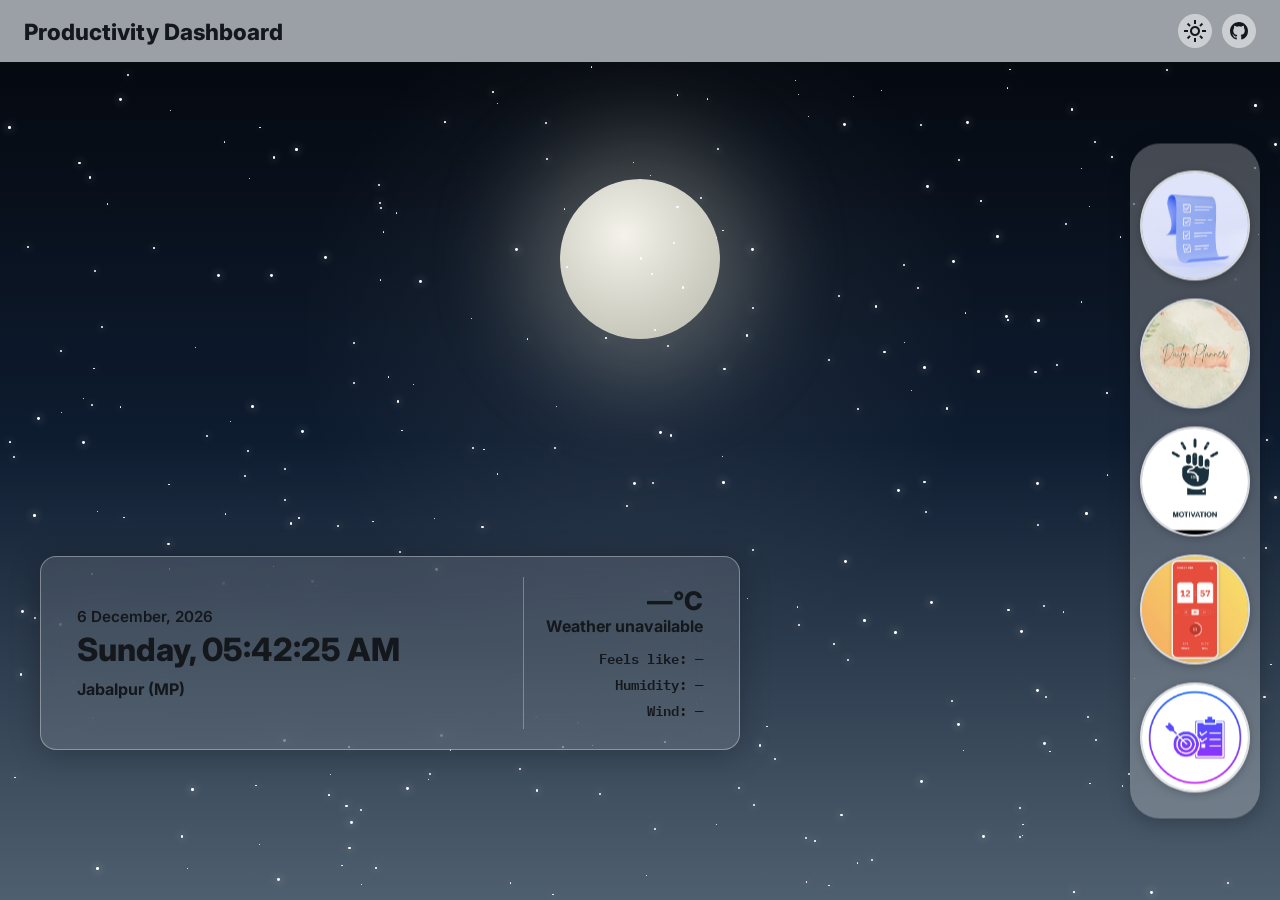
==== commit fc659710: "finally done this" ====
--- a/index.html
+++ b/index.html
@@ -4,7 +4,7 @@
 <head>
     <meta charset="UTF-8">
     <meta name="viewport" content="width=device-width, initial-scale=1.0">
-    <title>Productivity-Dashboard</title>
+    <title>Productivity Dashboard - Your Personal Command Center</title>
     <link rel="preconnect" href="https://fonts.googleapis.com">
     <link rel="preconnect" href="https://fonts.gstatic.com" crossorigin>
     <link
@@ -13,6 +13,7 @@
     <link rel="stylesheet"
         href="https://fonts.googleapis.com/css2?family=Material+Symbols+Outlined:opsz,wght,FILL,GRAD@20..48,100..700,0..1,-50..200" />
     <link rel="stylesheet" href="https://cdnjs.cloudflare.com/ajax/libs/font-awesome/6.5.0/css/all.min.css">
+    <link rel="icon" href="https://cdn.jsdelivr.net/npm/emoji-datasource-apple/img/apple/64/1f3af.png">
     <link rel="stylesheet" href="./css/style.css">
     <link rel="stylesheet" href="./css/tasks.css">
     <link rel="stylesheet" href="./css/plans.css">
@@ -28,7 +29,7 @@
             <button id="theme-toggle" class="icon-btn-round" aria-label="Toggle theme">
                 <span id="theme-icon" class="material-symbols-outlined">light_mode</span>
             </button>
-            <a class="icon-btn-round" href="https://github.com/" target="_blank" rel="noopener"
+            <a class="icon-btn-round" href="https://github.com/iasharsh/productivity-dashboard" target="_blank" rel="noopener"
                 aria-label="Source code">
                 <svg width="18" height="18" viewBox="0 0 16 16" fill="currentColor" aria-hidden="true">
                     <path
